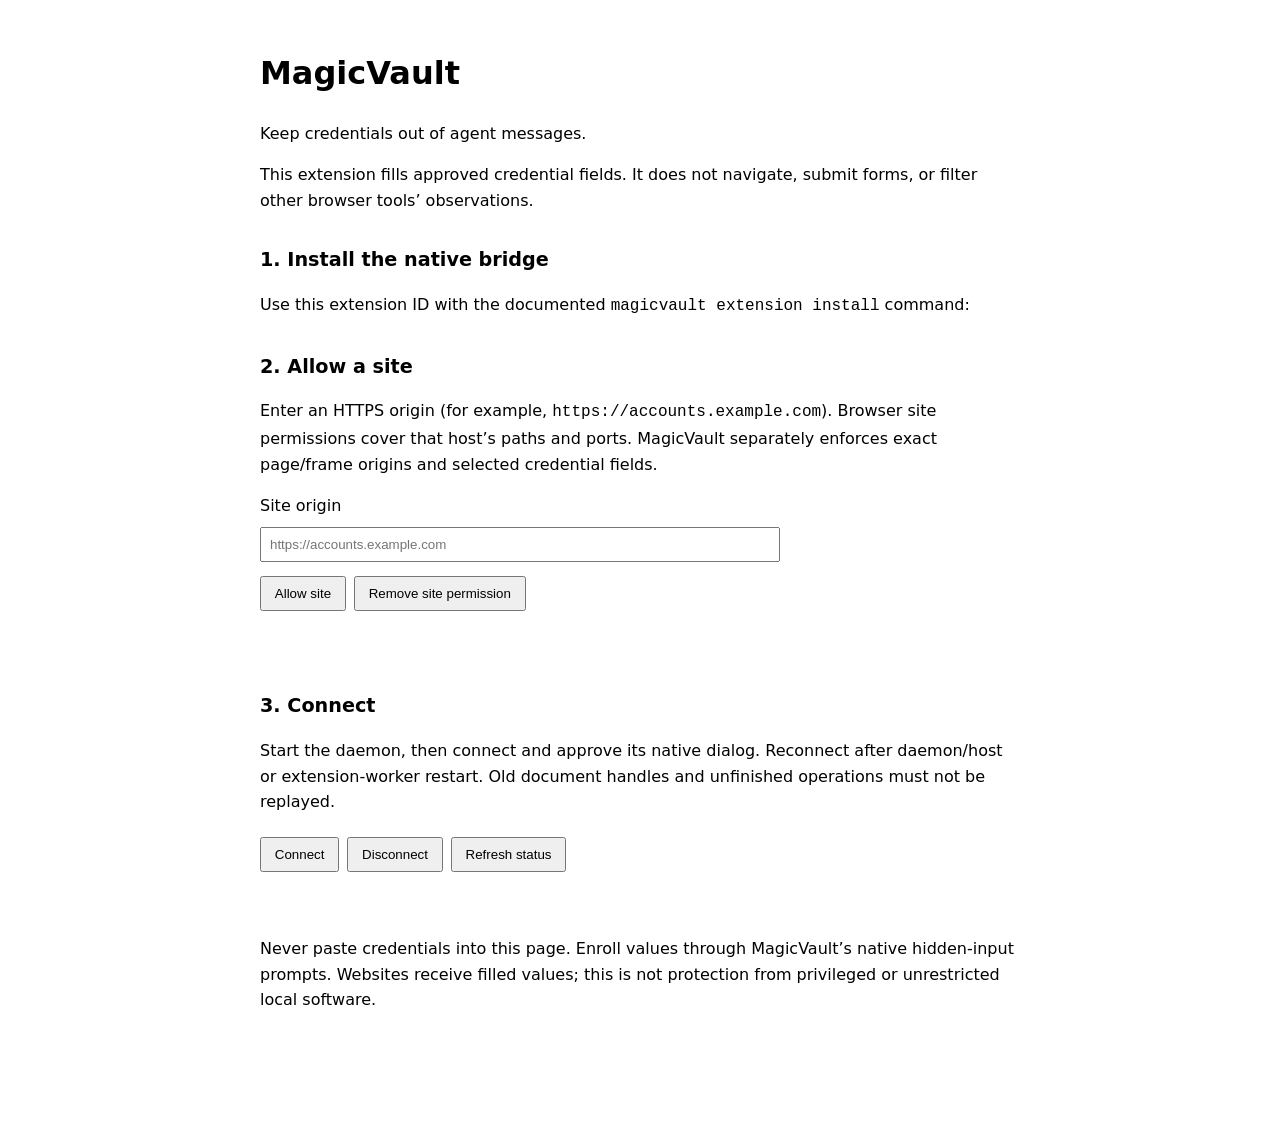
==== extension/options.html @ c81fddc2 "feat: add MagicVault 0.3.0 browser-delivery alpha Implement reference-only CDP and extension fills t" ====
<!doctype html>
<html lang="en"><head><meta charset="utf-8"><meta name="viewport" content="width=device-width, initial-scale=1">
<title>MagicVault browser setup</title><link rel="stylesheet" href="options.css"></head>
<body><main><h1>MagicVault</h1><p>Keep credentials out of agent messages.</p>
<p>This extension fills approved credential fields. It does not navigate, submit forms, or filter other browser tools’ observations.</p>
<h2>1. Install the native bridge</h2><p>Use this extension ID with the documented <code>magicvault extension install</code> command:</p><code id="extension-id"></code>
<h2>2. Allow a site</h2><p>Enter an HTTPS origin (for example, <code>https://accounts.example.com</code>). Browser site permissions cover that host’s paths and ports. MagicVault separately enforces exact page/frame origins and selected credential fields.</p>
<label for="origin">Site origin</label><input id="origin" type="url" placeholder="https://accounts.example.com" autocomplete="off">
<div><button id="allow">Allow site</button><button id="remove">Remove site permission</button></div><p id="permission-status" role="status"></p>
<h2>3. Connect</h2><p>Start the daemon, then connect and approve its native dialog. Reconnect after daemon/host or extension-worker restart. Old document handles and unfinished operations must not be replayed.</p>
<button id="connect">Connect</button><button id="disconnect">Disconnect</button><button id="refresh">Refresh status</button><p id="status" role="status"></p>
<p>Never paste credentials into this page. Enroll values through MagicVault’s native hidden-input prompts. Websites receive filled values; this is not protection from privileged or unrestricted local software.</p>
</main><script src="options.js"></script></body></html>
---- extension/options.css ----
:root { color-scheme: light dark; font: 16px/1.6 system-ui, sans-serif; }
body { margin: 0; } main { max-width: 760px; margin: 3rem auto; padding: 0 1.5rem 3rem; }
h1 { font-size: 2rem; } h2 { margin-top: 2rem; font-size: 1.2rem; }
label { display: block; } input { width: min(90%, 500px); padding: .5rem; margin: .5rem 0; }
button { padding: .5rem .8rem; margin: .4rem .5rem .4rem 0; cursor: pointer; }
code { overflow-wrap: anywhere; } [role=status] { min-height: 1.6em; }
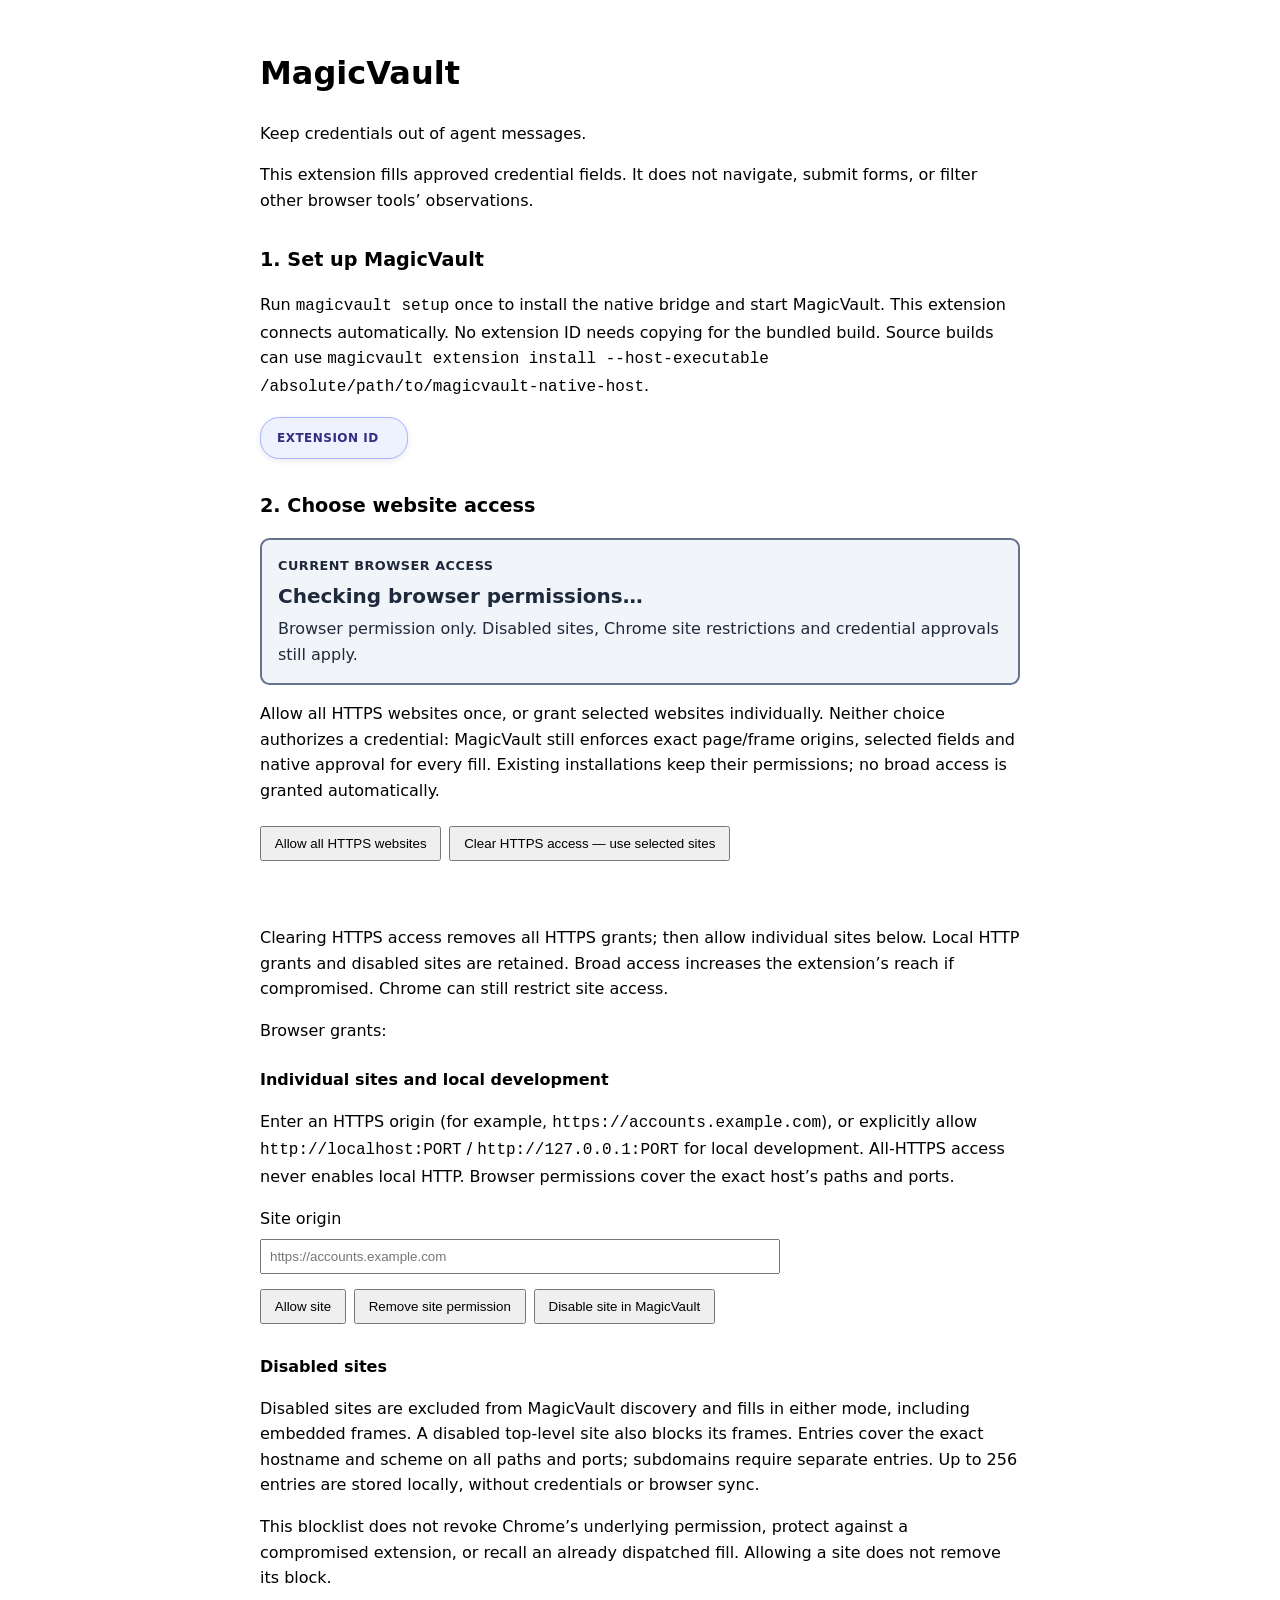
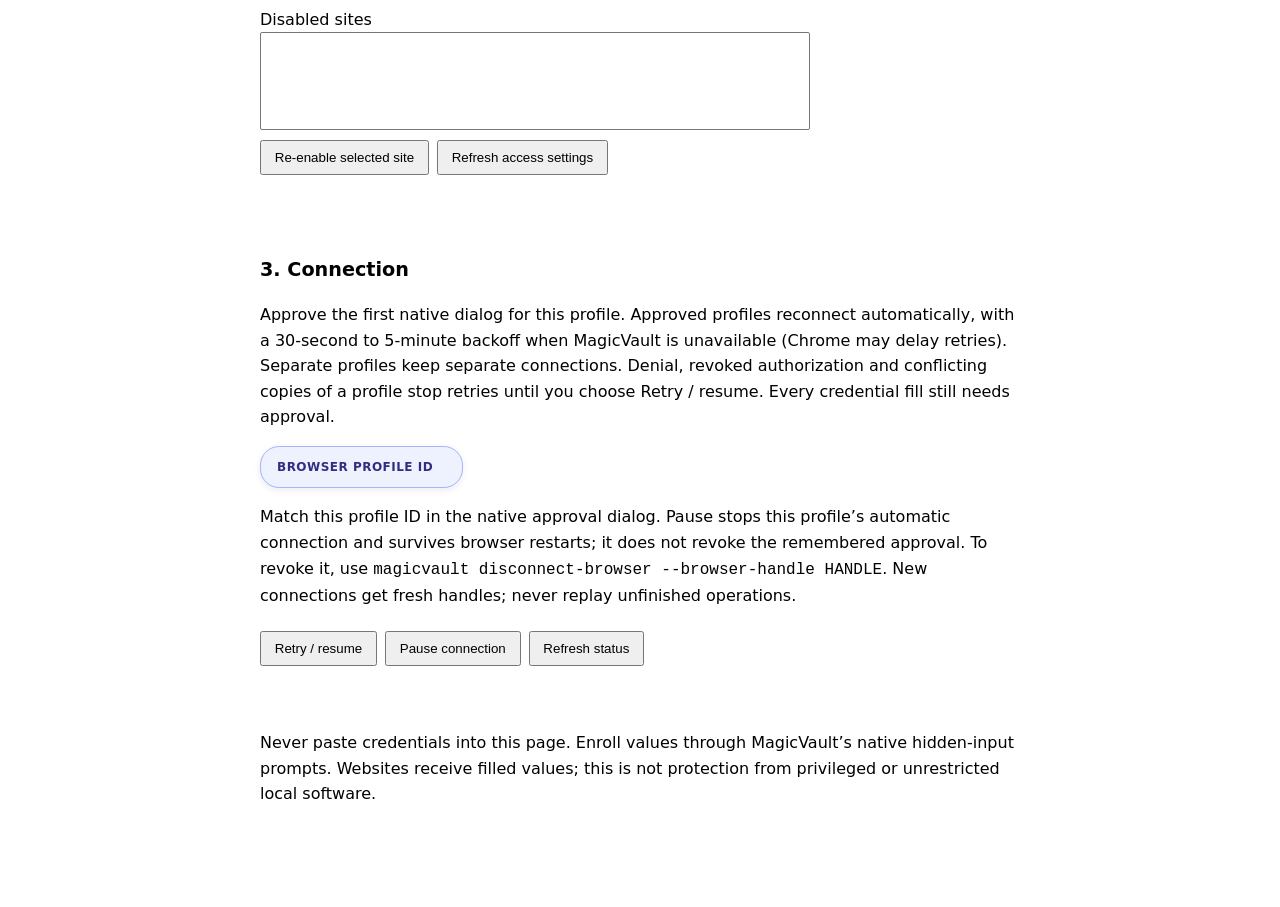
==== commit 1e3d1eb6: "feat: add MagicVault 0.6.0 automatic browser connections Automate native-host setup and independent " ====
--- a/extension/options.html
+++ b/extension/options.html
@@ -3,11 +3,32 @@
 <title>MagicVault browser setup</title><link rel="stylesheet" href="options.css"></head>
 <body><main><h1>MagicVault</h1><p>Keep credentials out of agent messages.</p>
 <p>This extension fills approved credential fields. It does not navigate, submit forms, or filter other browser tools’ observations.</p>
-<h2>1. Install the native bridge</h2><p>Use this extension ID with the documented <code>magicvault extension install</code> command:</p><code id="extension-id"></code>
-<h2>2. Allow a site</h2><p>Enter an HTTPS origin (for example, <code>https://accounts.example.com</code>). Browser site permissions cover that host’s paths and ports. MagicVault separately enforces exact page/frame origins and selected credential fields.</p>
+<h2>1. Set up MagicVault</h2><p>Run <code>magicvault setup</code> once to install the native bridge and start MagicVault. This extension connects automatically. No extension ID needs copying for the bundled build. Source builds can use <code>magicvault extension install --host-executable /absolute/path/to/magicvault-native-host</code>.</p>
+<div class="identity-chip"><span class="identity-label">Extension ID</span><code id="extension-id" tabindex="0" aria-label="Installed extension ID"></code></div>
+<h2>2. Choose website access</h2>
+<div id="access-summary" class="access-summary" data-state="checking" role="status" aria-live="polite" aria-atomic="true">
+<span class="access-label">Current browser access</span>
+<strong id="access-mode">Checking browser permissions…</strong>
+<span>Browser permission only. Disabled sites, Chrome site restrictions and credential approvals still apply.</span>
+</div>
+<p>Allow all HTTPS websites once, or grant selected websites individually. Neither choice authorizes a credential: MagicVault still enforces exact page/frame origins, selected fields and native approval for every fill. Existing installations keep their permissions; no broad access is granted automatically.</p>
+<div><button id="allow-all">Allow all HTTPS websites</button><button id="selected-only">Clear HTTPS access — use selected sites</button></div>
+<p id="permission-status" role="status"></p>
+<p>Clearing HTTPS access removes all HTTPS grants; then allow individual sites below. Local HTTP grants and disabled sites are retained. Broad access increases the extension’s reach if compromised. Chrome can still restrict site access.</p>
+<p>Browser grants: <span id="granted-sites"></span></p>
+<h3>Individual sites and local development</h3>
+<p>Enter an HTTPS origin (for example, <code>https://accounts.example.com</code>), or explicitly allow <code>http://localhost:PORT</code> / <code>http://127.0.0.1:PORT</code> for local development. All-HTTPS access never enables local HTTP. Browser permissions cover the exact host’s paths and ports.</p>
 <label for="origin">Site origin</label><input id="origin" type="url" placeholder="https://accounts.example.com" autocomplete="off">
-<div><button id="allow">Allow site</button><button id="remove">Remove site permission</button></div><p id="permission-status" role="status"></p>
-<h2>3. Connect</h2><p>Start the daemon, then connect and approve its native dialog. Reconnect after daemon/host or extension-worker restart. Old document handles and unfinished operations must not be replayed.</p>
-<button id="connect">Connect</button><button id="disconnect">Disconnect</button><button id="refresh">Refresh status</button><p id="status" role="status"></p>
+<div><button id="allow">Allow site</button><button id="remove">Remove site permission</button><button id="block">Disable site in MagicVault</button></div>
+<h3>Disabled sites</h3>
+<p>Disabled sites are excluded from MagicVault discovery and fills in either mode, including embedded frames. A disabled top-level site also blocks its frames. Entries cover the exact hostname and scheme on all paths and ports; subdomains require separate entries. Up to 256 entries are stored locally, without credentials or browser sync.</p>
+<p>This blocklist does not revoke Chrome’s underlying permission, protect against a compromised extension, or recall an already dispatched fill. Allowing a site does not remove its block.</p>
+<label for="blocked-sites">Disabled sites</label><select id="blocked-sites" size="5"></select>
+<div><button id="unblock">Re-enable selected site</button><button id="refresh-access">Refresh access settings</button></div>
+<p id="block-status" role="status"></p>
+<h2>3. Connection</h2><p>Approve the first native dialog for this profile. Approved profiles reconnect automatically, with a 30-second to 5-minute backoff when MagicVault is unavailable (Chrome may delay retries). Separate profiles keep separate connections. Denial, revoked authorization and conflicting copies of a profile stop retries until you choose Retry / resume. Every credential fill still needs approval.</p>
+<div class="identity-chip"><span class="identity-label">Browser profile ID</span><code id="profile-id" tabindex="0" aria-label="Browser profile ID"></code></div>
+<p>Match this profile ID in the native approval dialog. Pause stops this profile’s automatic connection and survives browser restarts; it does not revoke the remembered approval. To revoke it, use <code>magicvault disconnect-browser --browser-handle HANDLE</code>. New connections get fresh handles; never replay unfinished operations.</p>
+<button id="connect">Retry / resume</button><button id="disconnect">Pause connection</button><button id="refresh">Refresh status</button><p id="status" role="status" aria-live="polite"></p>
 <p>Never paste credentials into this page. Enroll values through MagicVault’s native hidden-input prompts. Websites receive filled values; this is not protection from privileged or unrestricted local software.</p>
 </main><script src="options.js"></script></body></html>
--- a/extension/options.css
+++ b/extension/options.css
@@ -3,4 +3,23 @@
 h1 { font-size: 2rem; } h2 { margin-top: 2rem; font-size: 1.2rem; }
 label { display: block; } input { width: min(90%, 500px); padding: .5rem; margin: .5rem 0; }
 button { padding: .5rem .8rem; margin: .4rem .5rem .4rem 0; cursor: pointer; }
-code { overflow-wrap: anywhere; } [role=status] { min-height: 1.6em; }
+code, #granted-sites { overflow-wrap: anywhere; } [role=status] { min-height: 1.6em; }
+select { width: min(100%, 550px); padding: .5rem; } button:disabled { cursor: default; }
+h3 { font-size: 1rem; margin-top: 1.5rem; }
+.identity-chip { display: inline-flex; flex-wrap: wrap; align-items: center; gap: .4rem .8rem; max-width: 100%; box-sizing: border-box; padding: .7rem 1rem; border: 1px solid #a5b4fc; border-radius: 1.2rem; background: #eef2ff; color: #312e81; box-shadow: 0 2px 6px rgb(49 46 129 / 10%); }
+.identity-label { font: 600 .75rem/1.5 system-ui, sans-serif; text-transform: uppercase; letter-spacing: .04em; }
+#extension-id { min-width: 0; max-width: 100%; font-size: .95rem; font-weight: 600; user-select: all; cursor: text; }
+#extension-id:focus-visible { outline: 2px solid currentColor; outline-offset: 4px; border-radius: .2rem; }
+.access-summary { display: grid; gap: .25rem; border: 2px solid #64748b; border-radius: .6rem; padding: 1rem; background: #f1f5f9; color: #1e293b; }
+.access-label { font-size: .8rem; font-weight: 600; text-transform: uppercase; letter-spacing: .04em; }
+#access-mode { font-size: 1.25rem; }
+.access-summary[data-state="all"] { border-color: #15803d; background: #f0fdf4; color: #14532d; }
+.access-summary[data-state="selected"] { border-color: #1d4ed8; background: #eff6ff; color: #1e3a8a; }
+.access-summary[data-state="unknown"] { border-color: #a16207; background: #fefce8; color: #713f12; }
+@media (prefers-color-scheme: dark) {
+  .identity-chip { border-color: #818cf8; background: #1e1b4b; color: #e0e7ff; }
+  .access-summary { background: #1e293b; color: #e2e8f0; border-color: #94a3b8; }
+  .access-summary[data-state="all"] { border-color: #4ade80; background: #052e16; color: #dcfce7; }
+  .access-summary[data-state="selected"] { border-color: #60a5fa; background: #172554; color: #dbeafe; }
+  .access-summary[data-state="unknown"] { border-color: #facc15; background: #422006; color: #fef9c3; }
+}
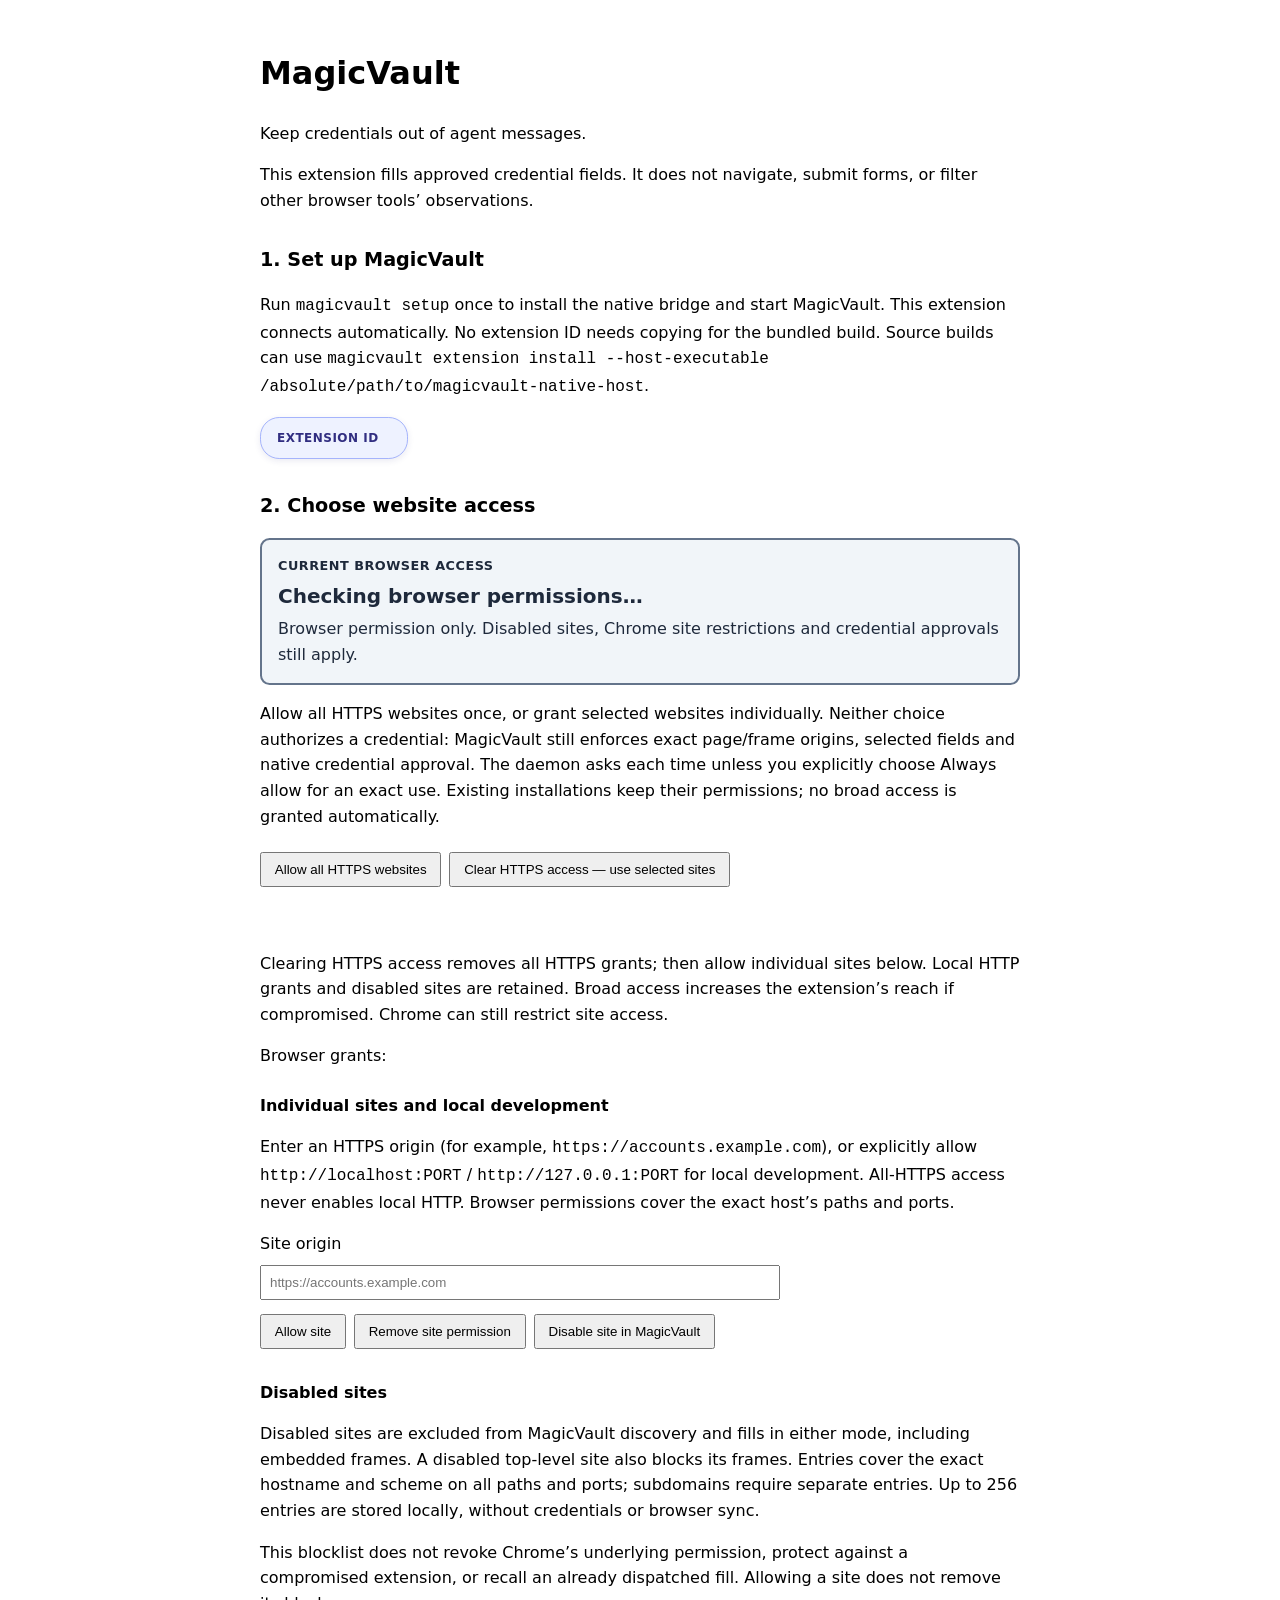
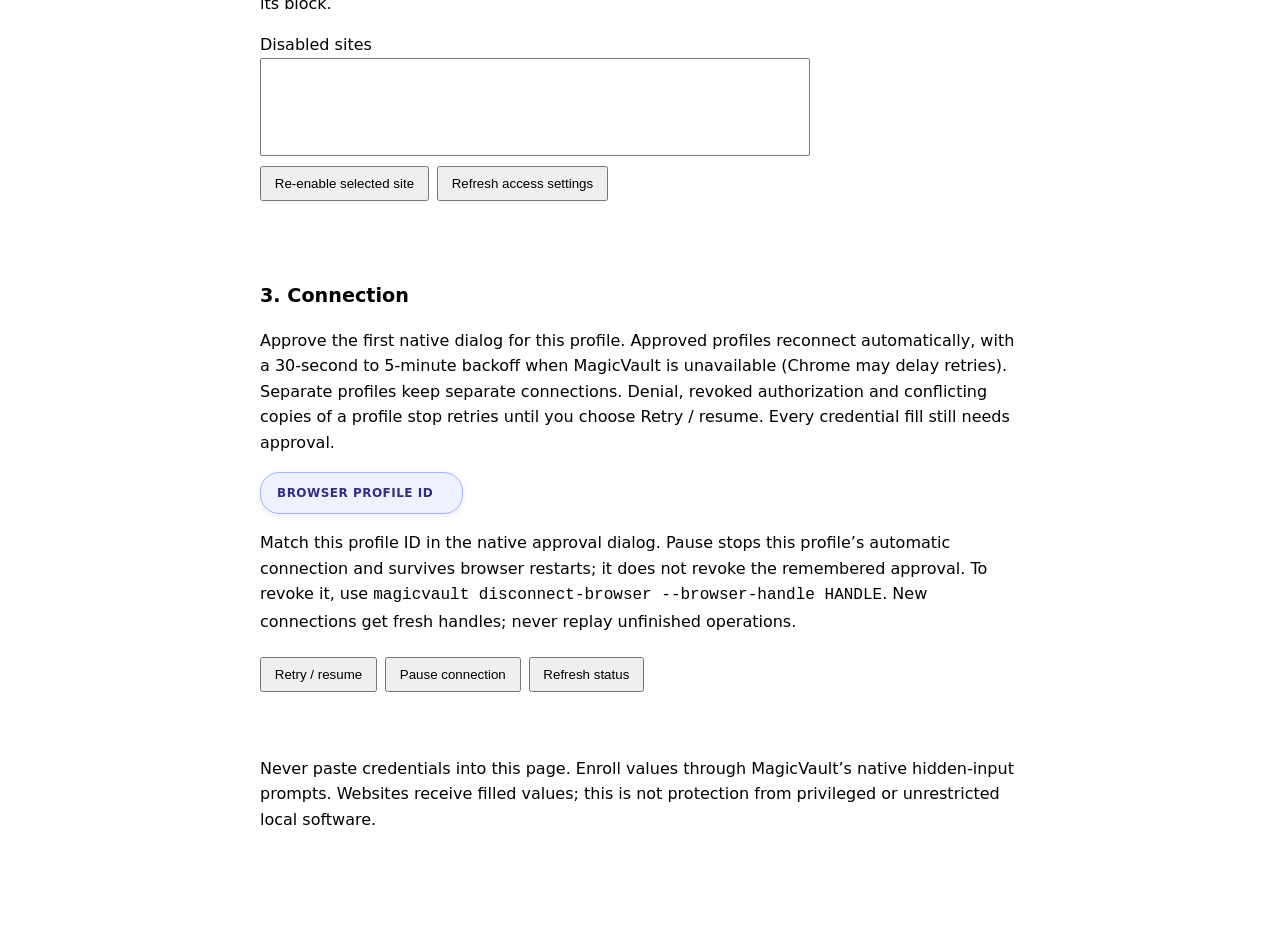
==== commit 34fee4a1: "feat: add exact-use consent and qualify native cancellation recovery" ====
--- a/extension/options.html
+++ b/extension/options.html
@@ -11,7 +11,7 @@
 <strong id="access-mode">Checking browser permissions…</strong>
 <span>Browser permission only. Disabled sites, Chrome site restrictions and credential approvals still apply.</span>
 </div>
-<p>Allow all HTTPS websites once, or grant selected websites individually. Neither choice authorizes a credential: MagicVault still enforces exact page/frame origins, selected fields and native approval for every fill. Existing installations keep their permissions; no broad access is granted automatically.</p>
+<p>Allow all HTTPS websites once, or grant selected websites individually. Neither choice authorizes a credential: MagicVault still enforces exact page/frame origins, selected fields and native credential approval. The daemon asks each time unless you explicitly choose Always allow for an exact use. Existing installations keep their permissions; no broad access is granted automatically.</p>
 <div><button id="allow-all">Allow all HTTPS websites</button><button id="selected-only">Clear HTTPS access — use selected sites</button></div>
 <p id="permission-status" role="status"></p>
 <p>Clearing HTTPS access removes all HTTPS grants; then allow individual sites below. Local HTTP grants and disabled sites are retained. Broad access increases the extension’s reach if compromised. Chrome can still restrict site access.</p>
